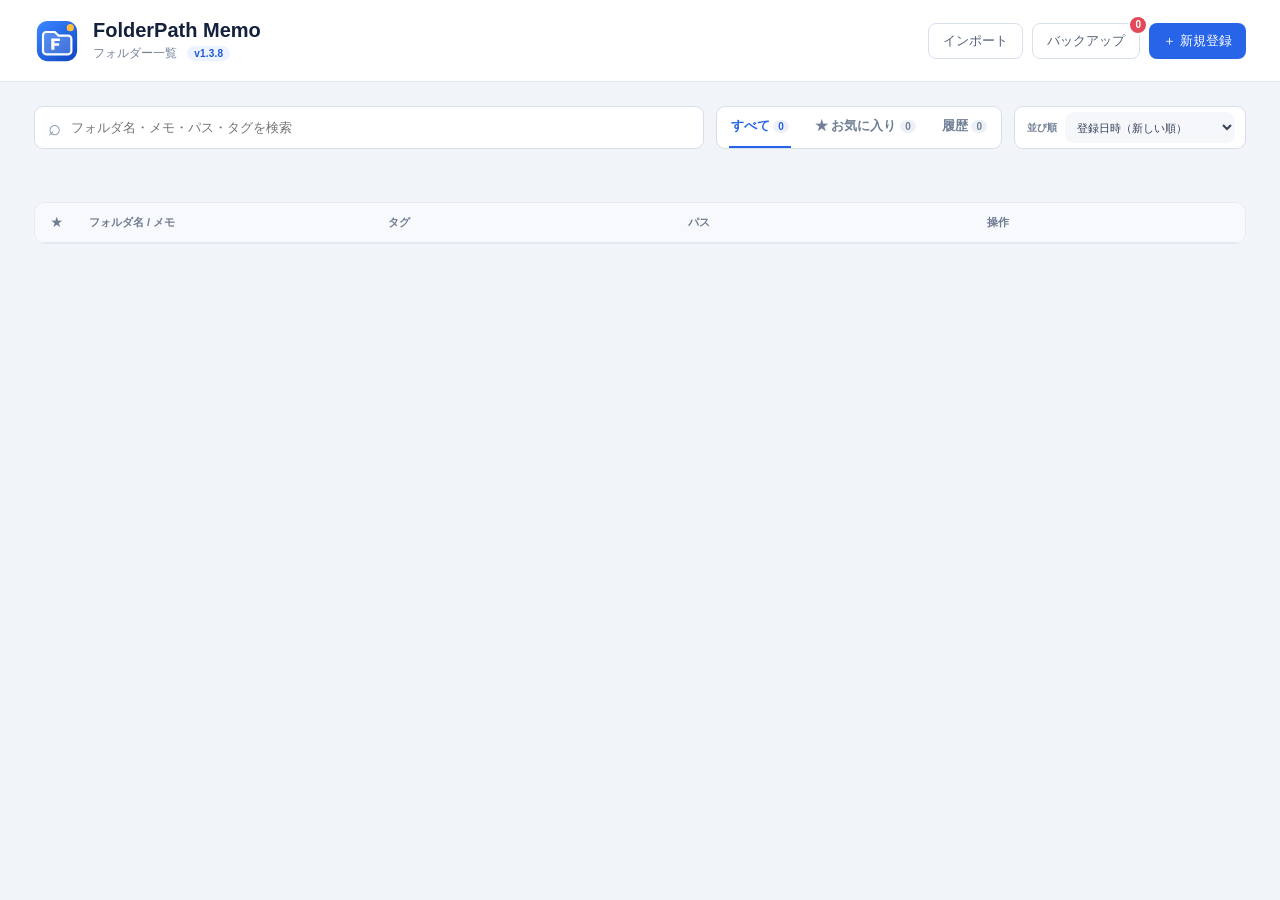
==== library.html @ d76d43e1 "Add tag reading editor for kana sorting" ====
<!doctype html>
<html lang="ja">
  <head>
    <meta charset="UTF-8" />
    <meta name="viewport" content="width=device-width, initial-scale=1.0" />
    <title>FolderPath Memo — 一覧</title>
    <link rel="stylesheet" href="library.css" />
  </head>
  <body>
    <header>
      <div class="brand"><img src="icons/icon.svg" alt="" /><div><h1>FolderPath Memo</h1><p>フォルダー一覧 <span id="appVersion" class="version-badge">v1.3.8</span></p></div></div>
      <div class="header-actions"><button id="importButton" class="ghost-button" type="button">インポート</button><div class="backup-control"><button id="exportButton" class="ghost-button" type="button">バックアップ</button><span id="backupChangeCount" class="change-badge" title="前回バックアップからの変更件数">0</span></div><button id="addButton" class="primary-button" type="button">＋ 新規登録</button><input id="importInput" type="file" accept="application/json,.json" hidden /></div>
    </header>
    <main>
      <section class="controls">
        <label class="search"><span>⌕</span><input id="searchInput" type="search" placeholder="フォルダ名・メモ・パス・タグを検索" autofocus /></label>
        <div class="view-tabs" role="tablist"><button class="view-tab active" data-view="all" type="button">すべて <span id="allCount">0</span></button><button class="view-tab" data-view="favorite" type="button">★ お気に入り <span id="favoriteCount">0</span></button><button class="view-tab" data-view="history" type="button">履歴 <span id="historyCount">0</span></button></div>
        <label class="sort-control"><span>並び順</span><select id="sortSelect"><option value="registered-desc">登録日時（新しい順）</option><option value="path-asc">パス順</option><option value="name-asc">フォルダ名順</option></select></label>
      </section>
      <div id="tagFilters" class="tag-filters" aria-label="タグフィルター"></div>
      <div class="table-wrap">
        <table>
          <thead><tr><th class="star-col">★</th><th>フォルダ名 / メモ</th><th>タグ</th><th>パス</th><th class="action-col">操作</th></tr></thead>
          <tbody id="tableBody"></tbody>
        </table>
        <div id="emptyState" class="empty" hidden>条件に合うフォルダーがありません。</div>
      </div>
    </main>
    <dialog id="pathDialog">
      <form id="pathForm" method="dialog">
        <div class="dialog-header"><div><p>FOLDER DETAILS</p><h2 id="dialogTitle">フォルダーを登録</h2></div><button id="closeDialog" class="close-button" type="button">×</button></div>
        <input id="itemId" type="hidden" />
        <label>フォルダーパス <em>必須</em><input id="pathInput" required maxlength="500" /></label>
        <label>フォルダ名 <small class="auto-label">自動入力</small><input id="nameInput" maxlength="80" placeholder="パスから自動入力されます" /></label>
        <p class="auto-name-hint">フォルダーパスを入力すると、最後のフォルダ名を自動で入れます。必要な場合だけ手入力で変更できます。</p>
        <label>メモ <small>用途などを自由に記入</small><textarea id="memoInput" maxlength="300" rows="3"></textarea></label>
        <label>タグ <small>カンマ区切り</small><input id="tagsInput" maxlength="200" /></label>
        <section class="file-list-editor" aria-label="ファイルリスト">
          <div class="file-list-editor-header"><span>ファイルリスト</span><small>ファイル名とメモを登録</small></div>
          <div class="file-row-header"><span>No</span><span>ファイル名</span><span>ファイルメモ</span><span></span></div>
          <div id="fileRows" class="file-rows"></div>
          <button id="addFileButton" class="add-file-button" type="button">＋ ファイルを追加</button>
        </section>
        <label class="favorite-check"><input id="favoriteInput" type="checkbox" /> ★ お気に入りに追加</label>
        <div class="dialog-actions"><button id="cancelButton" class="ghost-button" type="button">キャンセル</button><button class="primary-button" type="submit">保存する</button></div>
      </form>
    </dialog>
    <dialog id="tagDialog" class="tag-dialog">
      <form id="tagForm" method="dialog">
        <div class="dialog-header"><div><p>TAG SETTINGS</p><h2>タグを編集</h2></div><button id="closeTagDialog" class="close-button" type="button">×</button></div>
        <p class="tag-dialog-hint">漢字のタグには、並び替えに使うよみがなや頭文字を登録できます。タグ名を変更すると、登録済みフォルダーにも反映されます。</p>
        <div class="tag-row-header"><span>タグ名</span><span>よみがな・頭文字</span></div>
        <div id="tagRows" class="tag-rows"></div>
        <div class="dialog-actions"><button id="cancelTagButton" class="ghost-button" type="button">キャンセル</button><button class="primary-button" type="submit">保存する</button></div>
      </form>
    </dialog>
    <div id="toast" class="toast" role="status"></div>
    <script src="library.js"></script>
  </body>
</html>
---- library.css ----
:root{--ink:#14213d;--muted:#718096;--line:#e5eaf2;--blue:#2764e7;--soft:#f6f8fc;font-family:Inter,"Segoe UI","Yu Gothic UI",sans-serif;color:#14213d}*{box-sizing:border-box}body{margin:0;background:#f1f4f9}header{height:82px;padding:0 34px;display:flex;align-items:center;justify-content:space-between;background:#fff;border-bottom:1px solid var(--line)}.brand{display:flex;align-items:center;gap:13px}.brand img{width:46px;height:46px}.brand h1{margin:0;font-size:20px}.brand p{margin:3px 0 0;color:var(--muted);font-size:12px}.summary{display:flex;align-items:baseline;gap:6px;color:var(--muted);font-size:12px}.summary strong{color:var(--blue);font-size:22px}main{padding:24px 34px}.controls{display:flex;gap:12px;margin-bottom:16px}.search{height:43px;max-width:720px;flex:1;display:flex;align-items:center;padding:0 13px;background:#fff;border:1px solid #d8deea;border-radius:9px}.search span{font-size:22px;color:#8090a8}.search input{width:100%;border:0;outline:0;padding:0 10px;font:inherit;font-size:13px}select{min-width:150px;padding:0 12px;border:1px solid #d8deea;border-radius:9px;background:#fff;color:var(--ink)}.table-wrap{background:#fff;border:1px solid var(--line);border-radius:11px;overflow:hidden}table{width:100%;border-collapse:collapse;table-layout:fixed}th{height:39px;padding:0 12px;background:#f7f9fc;color:#6e7b90;font-size:11px;text-align:left;border-bottom:1px solid var(--line)}td{height:53px;padding:7px 12px;border-bottom:1px solid #edf0f5;font-size:12px;vertical-align:middle}tbody tr{cursor:pointer}tbody tr:hover{background:#f6f9ff}.star-col{width:42px;text-align:center}.action-col{width:150px}.star{color:#f6b73c;font-size:17px;text-align:center}.folder-name{font-weight:700;overflow:hidden;text-overflow:ellipsis;white-space:nowrap}.memo{margin-top:3px;color:#2764e7;font-weight:600;overflow:hidden;text-overflow:ellipsis;white-space:nowrap}.tags{width:16%}.tag{display:inline-block;margin:2px 3px 2px 0;padding:3px 6px;border-radius:5px;background:#eef3fc;color:#54709e;font-size:9px}.path{width:36%;color:#6f7d91;font:11px Consolas,monospace;overflow:hidden;text-overflow:ellipsis;white-space:nowrap}.actions{white-space:nowrap}.actions button{height:29px;margin-right:5px;padding:0 10px;border:1px solid #d8e0ed;border-radius:7px;background:#fff;color:#526178;cursor:pointer}.actions button.open{background:#edf4ff;color:#1756cb}.empty{padding:70px;text-align:center;color:var(--muted)}.toast{position:fixed;left:50%;bottom:24px;transform:translateX(-50%);padding:10px 16px;border-radius:8px;background:#17233a;color:#fff;font-size:12px;opacity:0;transition:.2s}.toast.show{opacity:1}@media(max-width:850px){.tags{display:none}th.tags{display:none}.path{width:43%}}
.header-actions{display:flex;align-items:center;gap:9px}.primary-button,.ghost-button{height:36px;padding:0 14px;border-radius:8px;font:700 12px inherit;cursor:pointer}.primary-button{border:0;background:var(--blue);color:#fff}.ghost-button{border:1px solid #d8e0ed;background:#fff;color:#526178}.view-tabs{height:43px;display:flex;align-items:end;gap:22px;padding:0 12px;background:#fff;border:1px solid #d8deea;border-radius:9px}.view-tab{height:42px;padding:0 2px;border:0;border-bottom:2px solid transparent;background:none;color:#718096;font-weight:700;cursor:pointer}.view-tab.active{color:var(--blue);border-color:var(--blue)}.view-tab span{padding:1px 5px;border-radius:9px;background:#edf1f7;font-size:10px}.tag-filters{display:flex;gap:7px;min-height:31px;margin:-6px 0 12px;overflow:auto}.tag-chip{padding:5px 10px;border:1px solid #dce3ed;border-radius:99px;background:#fff;color:#617087;font-size:10px;cursor:pointer}.tag-chip.active{border-color:#8cacf2;background:#eef4ff;color:#1f58ce}.action-col{width:270px}.star{cursor:pointer}.actions button.delete{color:#d8394c}.table-wrap tr:focus-visible{outline:2px solid var(--blue);outline-offset:-2px}dialog{width:520px;border:0;border-radius:14px;padding:0;box-shadow:0 24px 65px #10182845}dialog::backdrop{background:#10182880}dialog form{padding:25px}.dialog-header{display:flex;justify-content:space-between;margin-bottom:18px}.dialog-header p{margin:0;color:var(--blue);font-size:9px;font-weight:800;letter-spacing:1.2px}.dialog-header h2{margin:3px 0;font-size:20px}.close-button{border:0;background:none;color:#7e899a;font-size:22px;cursor:pointer}form>label{display:block;margin-top:14px;color:#354158;font-size:12px;font-weight:700}form label small{float:right;color:#8994a5;font-weight:400}form label em{color:#d8394c;font-size:9px;font-style:normal}form label input:not([type=checkbox]),form textarea{display:block;width:100%;margin-top:7px;padding:10px 12px;border:1px solid #dce1e9;border-radius:8px;font:inherit;outline:none}form textarea{resize:vertical}.favorite-check{padding:10px;background:#faf6e8;border-radius:8px}.dialog-actions{display:flex;justify-content:flex-end;gap:9px;margin-top:22px}@media(max-width:1050px){.action-col{width:205px}.actions button{padding:0 7px}.actions button.edit{display:none}}
.backup-control{position:relative;display:inline-flex}.change-badge{position:absolute;top:-8px;right:-8px;min-width:20px;height:20px;padding:0 5px;display:grid;place-items:center;border:2px solid #fff;border-radius:11px;background:#e3485b;color:#fff;font-size:10px;font-weight:800}.change-badge.clean{background:#7f8b9e}

.auto-label{float:none;display:inline-block;margin-left:7px;padding:2px 7px;border-radius:999px;background:#eaf2ff!important;color:#1f58ce!important;font-weight:800!important}.auto-name-hint{margin:7px 0 0;padding:8px 10px;border:1px solid #cfe0ff;border-radius:8px;background:#f5f8ff;color:#2359c8;font-size:11px;font-weight:700;line-height:1.45}

.version-badge{display:inline-flex;align-items:center;margin-left:7px;padding:2px 7px;border-radius:999px;background:#eef4ff;color:#1f58ce;font-size:10px;font-weight:800;letter-spacing:.2px}
.sort-control{height:43px;display:flex;align-items:center;gap:8px;padding:0 10px 0 12px;border:1px solid #d8deea;border-radius:9px;background:#fff;color:#718096;font-size:10px;font-weight:700;white-space:nowrap}.sort-control select{height:31px;min-width:170px;padding:0 8px;border:0;background:#f5f7fb;color:#354158;font-size:11px;cursor:pointer}.tag{border:0;font-family:inherit;cursor:pointer}.tag:hover,.tag.active{background:#dce9ff;color:#1f58ce}
.file-list-editor{margin-top:14px;padding:12px;border:1px solid #dce6f5;border-radius:10px;background:#f8fbff}.file-list-editor-header{display:flex;justify-content:space-between;align-items:center;margin-bottom:8px;color:#354158;font-size:12px;font-weight:800}.file-list-editor-header small{color:#8994a5;font-weight:400}.file-row-header{display:grid;grid-template-columns:64px 1fr 1.25fr auto;gap:7px;margin-bottom:5px;color:#718096;font-size:10px;font-weight:800}.file-rows{display:grid;gap:8px}.file-row{display:grid;grid-template-columns:64px 1fr 1.25fr auto;gap:7px}.file-row input,.file-row select{height:36px;padding:0 10px;border:1px solid #dce1e9;border-radius:8px;outline:none}.file-row input:focus,.file-row select:focus{border-color:#6e98ef;box-shadow:0 0 0 3px #2764e712}.remove-file-button,.add-file-button{border:1px solid #d8e0ed;border-radius:8px;background:#fff;color:#526178;font-weight:700;cursor:pointer}.file-row.dragging{opacity:.55}.file-order-select{height:36px;padding:0 8px;border:1px solid #dce1e9;border-radius:8px;background:#fff;outline:none}.remove-file-button{width:36px}.add-file-button{height:34px;margin-top:9px;padding:0 12px}.file-list-row{display:none}.show-files + .file-list-row{display:table-row}.file-list-row td{height:auto;padding:10px 54px 12px;background:#f8fbff}.folder-file-list{display:grid;gap:7px}.file-list-item{display:grid;grid-template-columns:38px minmax(180px,1fr) 1.5fr;gap:12px;width:100%;border:1px solid #e1e7f0;border-radius:8px;background:#fff;padding:9px 11px;text-align:left;cursor:pointer}.file-list-item:hover{border-color:#9db8f1;background:#f4f8ff}.file-list-no{display:grid;place-items:center;border-radius:999px;background:#eef4ff;color:#1f58ce;font-size:11px;font-weight:800}.file-list-name{color:#14213d;font-size:12px;font-weight:800;overflow:hidden;text-overflow:ellipsis;white-space:nowrap}.file-list-memo{color:#65758d;font-size:11px;overflow:hidden;text-overflow:ellipsis;white-space:nowrap}.file-list-empty{margin:0;color:#718096;font-size:11px}
.tag-edit-button{padding:5px 10px;border:1px solid #b9cae8;border-radius:99px;background:#f4f8ff;color:#275ab8;font-size:10px;font-weight:700;white-space:nowrap;cursor:pointer}.tag-dialog{width:560px}.tag-dialog-hint{margin:-7px 0 16px;padding:10px 12px;border-radius:8px;background:#f4f7fc;color:#607089;font-size:11px;line-height:1.6}.tag-row-header,.tag-edit-row{display:grid;grid-template-columns:1fr 1.2fr;gap:10px}.tag-row-header{padding:0 3px 6px;color:#718096;font-size:10px;font-weight:800}.tag-rows{display:grid;gap:8px;max-height:360px;overflow:auto}.tag-edit-row input{height:38px;padding:0 10px;border:1px solid #dce1e9;border-radius:8px;outline:none}.tag-edit-row input:focus{border-color:#6e98ef;box-shadow:0 0 0 3px #2764e712}
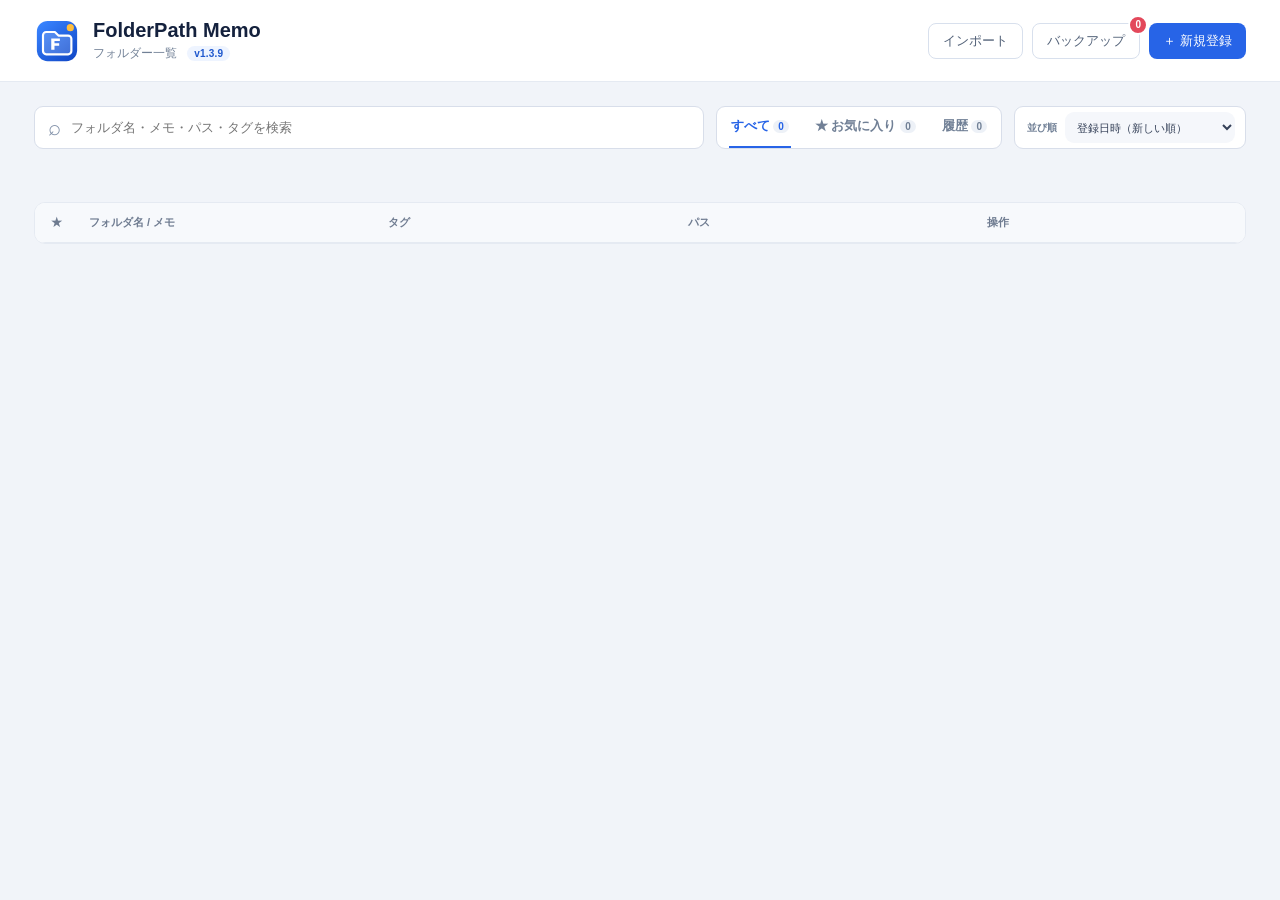
==== commit efadf2a5: "Show tag readings and usage counts" ====
--- a/library.html
+++ b/library.html
@@ -8,7 +8,7 @@
   </head>
   <body>
     <header>
-      <div class="brand"><img src="icons/icon.svg" alt="" /><div><h1>FolderPath Memo</h1><p>フォルダー一覧 <span id="appVersion" class="version-badge">v1.3.8</span></p></div></div>
+      <div class="brand"><img src="icons/icon.svg" alt="" /><div><h1>FolderPath Memo</h1><p>フォルダー一覧 <span id="appVersion" class="version-badge">v1.3.9</span></p></div></div>
       <div class="header-actions"><button id="importButton" class="ghost-button" type="button">インポート</button><div class="backup-control"><button id="exportButton" class="ghost-button" type="button">バックアップ</button><span id="backupChangeCount" class="change-badge" title="前回バックアップからの変更件数">0</span></div><button id="addButton" class="primary-button" type="button">＋ 新規登録</button><input id="importInput" type="file" accept="application/json,.json" hidden /></div>
     </header>
     <main>
@@ -49,7 +49,7 @@
       <form id="tagForm" method="dialog">
         <div class="dialog-header"><div><p>TAG SETTINGS</p><h2>タグを編集</h2></div><button id="closeTagDialog" class="close-button" type="button">×</button></div>
         <p class="tag-dialog-hint">漢字のタグには、並び替えに使うよみがなや頭文字を登録できます。タグ名を変更すると、登録済みフォルダーにも反映されます。</p>
-        <div class="tag-row-header"><span>タグ名</span><span>よみがな・頭文字</span></div>
+        <div class="tag-row-header"><span>タグ名</span><span>よみがな・頭文字</span><span>登録件数</span></div>
         <div id="tagRows" class="tag-rows"></div>
         <div class="dialog-actions"><button id="cancelTagButton" class="ghost-button" type="button">キャンセル</button><button class="primary-button" type="submit">保存する</button></div>
       </form>
--- a/library.css
+++ b/library.css
@@ -8,3 +8,4 @@
 .sort-control{height:43px;display:flex;align-items:center;gap:8px;padding:0 10px 0 12px;border:1px solid #d8deea;border-radius:9px;background:#fff;color:#718096;font-size:10px;font-weight:700;white-space:nowrap}.sort-control select{height:31px;min-width:170px;padding:0 8px;border:0;background:#f5f7fb;color:#354158;font-size:11px;cursor:pointer}.tag{border:0;font-family:inherit;cursor:pointer}.tag:hover,.tag.active{background:#dce9ff;color:#1f58ce}
 .file-list-editor{margin-top:14px;padding:12px;border:1px solid #dce6f5;border-radius:10px;background:#f8fbff}.file-list-editor-header{display:flex;justify-content:space-between;align-items:center;margin-bottom:8px;color:#354158;font-size:12px;font-weight:800}.file-list-editor-header small{color:#8994a5;font-weight:400}.file-row-header{display:grid;grid-template-columns:64px 1fr 1.25fr auto;gap:7px;margin-bottom:5px;color:#718096;font-size:10px;font-weight:800}.file-rows{display:grid;gap:8px}.file-row{display:grid;grid-template-columns:64px 1fr 1.25fr auto;gap:7px}.file-row input,.file-row select{height:36px;padding:0 10px;border:1px solid #dce1e9;border-radius:8px;outline:none}.file-row input:focus,.file-row select:focus{border-color:#6e98ef;box-shadow:0 0 0 3px #2764e712}.remove-file-button,.add-file-button{border:1px solid #d8e0ed;border-radius:8px;background:#fff;color:#526178;font-weight:700;cursor:pointer}.file-row.dragging{opacity:.55}.file-order-select{height:36px;padding:0 8px;border:1px solid #dce1e9;border-radius:8px;background:#fff;outline:none}.remove-file-button{width:36px}.add-file-button{height:34px;margin-top:9px;padding:0 12px}.file-list-row{display:none}.show-files + .file-list-row{display:table-row}.file-list-row td{height:auto;padding:10px 54px 12px;background:#f8fbff}.folder-file-list{display:grid;gap:7px}.file-list-item{display:grid;grid-template-columns:38px minmax(180px,1fr) 1.5fr;gap:12px;width:100%;border:1px solid #e1e7f0;border-radius:8px;background:#fff;padding:9px 11px;text-align:left;cursor:pointer}.file-list-item:hover{border-color:#9db8f1;background:#f4f8ff}.file-list-no{display:grid;place-items:center;border-radius:999px;background:#eef4ff;color:#1f58ce;font-size:11px;font-weight:800}.file-list-name{color:#14213d;font-size:12px;font-weight:800;overflow:hidden;text-overflow:ellipsis;white-space:nowrap}.file-list-memo{color:#65758d;font-size:11px;overflow:hidden;text-overflow:ellipsis;white-space:nowrap}.file-list-empty{margin:0;color:#718096;font-size:11px}
 .tag-edit-button{padding:5px 10px;border:1px solid #b9cae8;border-radius:99px;background:#f4f8ff;color:#275ab8;font-size:10px;font-weight:700;white-space:nowrap;cursor:pointer}.tag-dialog{width:560px}.tag-dialog-hint{margin:-7px 0 16px;padding:10px 12px;border-radius:8px;background:#f4f7fc;color:#607089;font-size:11px;line-height:1.6}.tag-row-header,.tag-edit-row{display:grid;grid-template-columns:1fr 1.2fr;gap:10px}.tag-row-header{padding:0 3px 6px;color:#718096;font-size:10px;font-weight:800}.tag-rows{display:grid;gap:8px;max-height:360px;overflow:auto}.tag-edit-row input{height:38px;padding:0 10px;border:1px solid #dce1e9;border-radius:8px;outline:none}.tag-edit-row input:focus{border-color:#6e98ef;box-shadow:0 0 0 3px #2764e712}
+.tag-chip.has-reading,.tag.has-reading{border-color:#8fcdb8;background:#eaf8f3;color:#176b55}.tag-chip.has-reading::after,.tag.has-reading::after{content:"あ";display:inline-grid;place-items:center;min-width:14px;height:14px;margin-left:4px;border-radius:7px;background:#cceee2;color:#176b55;font-size:8px;font-weight:800}.tag-chip.has-reading:hover,.tag-chip.has-reading.active,.tag.has-reading:hover,.tag.has-reading.active{border-color:#55a98e;background:#d9f2e9;color:#0d5d48}.tag-row-header,.tag-edit-row{grid-template-columns:minmax(150px,1fr) minmax(190px,1.2fr) 64px}.tag-use-count{display:flex;align-items:center;justify-content:center;border-radius:8px;background:#f1f4f8;color:#526178;font-size:11px;font-weight:800}
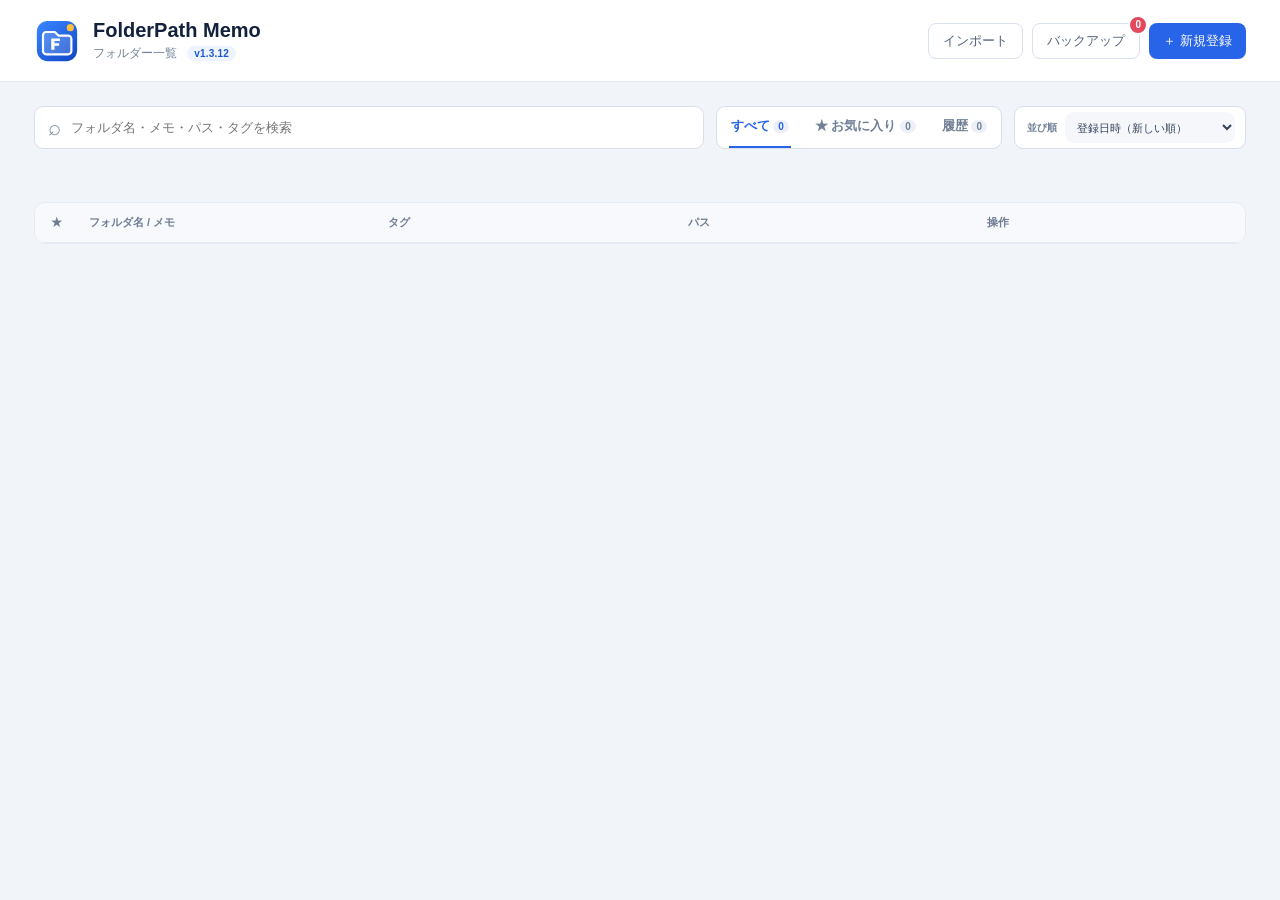
==== commit 0446f447: "Add selectable existing tags to folder editor" ====
--- a/library.html
+++ b/library.html
@@ -8,7 +8,7 @@
   </head>
   <body>
     <header>
-      <div class="brand"><img src="icons/icon.svg" alt="" /><div><h1>FolderPath Memo</h1><p>フォルダー一覧 <span id="appVersion" class="version-badge">v1.3.9</span></p></div></div>
+      <div class="brand"><img src="icons/icon.svg" alt="" /><div><h1>FolderPath Memo</h1><p>フォルダー一覧 <span id="appVersion" class="version-badge">v1.3.12</span></p></div></div>
       <div class="header-actions"><button id="importButton" class="ghost-button" type="button">インポート</button><div class="backup-control"><button id="exportButton" class="ghost-button" type="button">バックアップ</button><span id="backupChangeCount" class="change-badge" title="前回バックアップからの変更件数">0</span></div><button id="addButton" class="primary-button" type="button">＋ 新規登録</button><input id="importInput" type="file" accept="application/json,.json" hidden /></div>
     </header>
     <main>
@@ -34,7 +34,7 @@
         <label>フォルダ名 <small class="auto-label">自動入力</small><input id="nameInput" maxlength="80" placeholder="パスから自動入力されます" /></label>
         <p class="auto-name-hint">フォルダーパスを入力すると、最後のフォルダ名を自動で入れます。必要な場合だけ手入力で変更できます。</p>
         <label>メモ <small>用途などを自由に記入</small><textarea id="memoInput" maxlength="300" rows="3"></textarea></label>
-        <label>タグ <small>カンマ区切り</small><input id="tagsInput" maxlength="200" /></label>
+        <label>タグ <small>登録済みタグから選択</small><div id="tagChoices" class="tag-choices" aria-label="登録済みタグ"></div><input id="tagsInput" maxlength="200" placeholder="新規タグを入力（カンマ区切り）" /></label>
         <section class="file-list-editor" aria-label="ファイルリスト">
           <div class="file-list-editor-header"><span>ファイルリスト</span><small>ファイル名とメモを登録</small></div>
           <div class="file-row-header"><span>No</span><span>ファイル名</span><span>ファイルメモ</span><span></span></div>
--- a/library.css
+++ b/library.css
@@ -7,5 +7,6 @@
 .version-badge{display:inline-flex;align-items:center;margin-left:7px;padding:2px 7px;border-radius:999px;background:#eef4ff;color:#1f58ce;font-size:10px;font-weight:800;letter-spacing:.2px}
 .sort-control{height:43px;display:flex;align-items:center;gap:8px;padding:0 10px 0 12px;border:1px solid #d8deea;border-radius:9px;background:#fff;color:#718096;font-size:10px;font-weight:700;white-space:nowrap}.sort-control select{height:31px;min-width:170px;padding:0 8px;border:0;background:#f5f7fb;color:#354158;font-size:11px;cursor:pointer}.tag{border:0;font-family:inherit;cursor:pointer}.tag:hover,.tag.active{background:#dce9ff;color:#1f58ce}
 .file-list-editor{margin-top:14px;padding:12px;border:1px solid #dce6f5;border-radius:10px;background:#f8fbff}.file-list-editor-header{display:flex;justify-content:space-between;align-items:center;margin-bottom:8px;color:#354158;font-size:12px;font-weight:800}.file-list-editor-header small{color:#8994a5;font-weight:400}.file-row-header{display:grid;grid-template-columns:64px 1fr 1.25fr auto;gap:7px;margin-bottom:5px;color:#718096;font-size:10px;font-weight:800}.file-rows{display:grid;gap:8px}.file-row{display:grid;grid-template-columns:64px 1fr 1.25fr auto;gap:7px}.file-row input,.file-row select{height:36px;padding:0 10px;border:1px solid #dce1e9;border-radius:8px;outline:none}.file-row input:focus,.file-row select:focus{border-color:#6e98ef;box-shadow:0 0 0 3px #2764e712}.remove-file-button,.add-file-button{border:1px solid #d8e0ed;border-radius:8px;background:#fff;color:#526178;font-weight:700;cursor:pointer}.file-row.dragging{opacity:.55}.file-order-select{height:36px;padding:0 8px;border:1px solid #dce1e9;border-radius:8px;background:#fff;outline:none}.remove-file-button{width:36px}.add-file-button{height:34px;margin-top:9px;padding:0 12px}.file-list-row{display:none}.show-files + .file-list-row{display:table-row}.file-list-row td{height:auto;padding:10px 54px 12px;background:#f8fbff}.folder-file-list{display:grid;gap:7px}.file-list-item{display:grid;grid-template-columns:38px minmax(180px,1fr) 1.5fr;gap:12px;width:100%;border:1px solid #e1e7f0;border-radius:8px;background:#fff;padding:9px 11px;text-align:left;cursor:pointer}.file-list-item:hover{border-color:#9db8f1;background:#f4f8ff}.file-list-no{display:grid;place-items:center;border-radius:999px;background:#eef4ff;color:#1f58ce;font-size:11px;font-weight:800}.file-list-name{color:#14213d;font-size:12px;font-weight:800;overflow:hidden;text-overflow:ellipsis;white-space:nowrap}.file-list-memo{color:#65758d;font-size:11px;overflow:hidden;text-overflow:ellipsis;white-space:nowrap}.file-list-empty{margin:0;color:#718096;font-size:11px}
-.tag-edit-button{padding:5px 10px;border:1px solid #b9cae8;border-radius:99px;background:#f4f8ff;color:#275ab8;font-size:10px;font-weight:700;white-space:nowrap;cursor:pointer}.tag-dialog{width:560px}.tag-dialog-hint{margin:-7px 0 16px;padding:10px 12px;border-radius:8px;background:#f4f7fc;color:#607089;font-size:11px;line-height:1.6}.tag-row-header,.tag-edit-row{display:grid;grid-template-columns:1fr 1.2fr;gap:10px}.tag-row-header{padding:0 3px 6px;color:#718096;font-size:10px;font-weight:800}.tag-rows{display:grid;gap:8px;max-height:360px;overflow:auto}.tag-edit-row input{height:38px;padding:0 10px;border:1px solid #dce1e9;border-radius:8px;outline:none}.tag-edit-row input:focus{border-color:#6e98ef;box-shadow:0 0 0 3px #2764e712}
-.tag-chip.has-reading,.tag.has-reading{border-color:#8fcdb8;background:#eaf8f3;color:#176b55}.tag-chip.has-reading::after,.tag.has-reading::after{content:"あ";display:inline-grid;place-items:center;min-width:14px;height:14px;margin-left:4px;border-radius:7px;background:#cceee2;color:#176b55;font-size:8px;font-weight:800}.tag-chip.has-reading:hover,.tag-chip.has-reading.active,.tag.has-reading:hover,.tag.has-reading.active{border-color:#55a98e;background:#d9f2e9;color:#0d5d48}.tag-row-header,.tag-edit-row{grid-template-columns:minmax(150px,1fr) minmax(190px,1.2fr) 64px}.tag-use-count{display:flex;align-items:center;justify-content:center;border-radius:8px;background:#f1f4f8;color:#526178;font-size:11px;font-weight:800}
+.tag-edit-button{height:29px;padding:0 11px;border:1px solid #8795aa;border-radius:7px;background:#f7f9fc;color:#354158;font-size:10px;font-weight:800;white-space:nowrap;cursor:pointer;box-shadow:0 1px 2px #14213d12}.tag-edit-button:hover{border-color:#526178;background:#eef2f7;color:#14213d}.tag-dialog{width:560px}.tag-dialog-hint{margin:-7px 0 16px;padding:10px 12px;border-radius:8px;background:#f4f7fc;color:#607089;font-size:11px;line-height:1.6}.tag-row-header,.tag-edit-row{display:grid;grid-template-columns:1fr 1.2fr;gap:10px}.tag-row-header{padding:0 3px 6px;color:#718096;font-size:10px;font-weight:800}.tag-rows{display:grid;gap:8px;max-height:360px;overflow:auto}.tag-edit-row input{height:38px;padding:0 10px;border:1px solid #dce1e9;border-radius:8px;outline:none}.tag-edit-row input:focus{border-color:#6e98ef;box-shadow:0 0 0 3px #2764e712}
+.tag-chip.has-reading,.tag.has-reading{border:1px solid #55a98e;background:#fff;color:#176b55}.tag-chip.has-reading:hover,.tag-chip.has-reading.active,.tag.has-reading:hover,.tag.has-reading.active{border-color:#318970;background:#fff;color:#0d5d48}.tag-row-header,.tag-edit-row{grid-template-columns:minmax(150px,1fr) minmax(190px,1.2fr) 64px}.tag-use-count{display:flex;align-items:center;justify-content:center;border-radius:8px;background:#f1f4f8;color:#526178;font-size:11px;font-weight:800}
+.tag-choices{display:flex;flex-wrap:wrap;gap:6px;margin-top:7px;padding:9px;border:1px solid #dce1e9;border-radius:8px;background:#f8fafc}.tag-choices:empty{display:none}.tag-choice{padding:5px 9px;border:1px solid #d8e0ed;border-radius:7px;background:#fff;color:#526178;font-size:10px;cursor:pointer}.tag-choice.has-reading{border-color:#55a98e;color:#176b55}.tag-choice.selected{border-color:#2764e7;background:#eaf1ff;color:#1f58ce;font-weight:800}.tag-choice.selected::before{content:"✓ ";}.tag-choices+input{margin-top:7px!important}
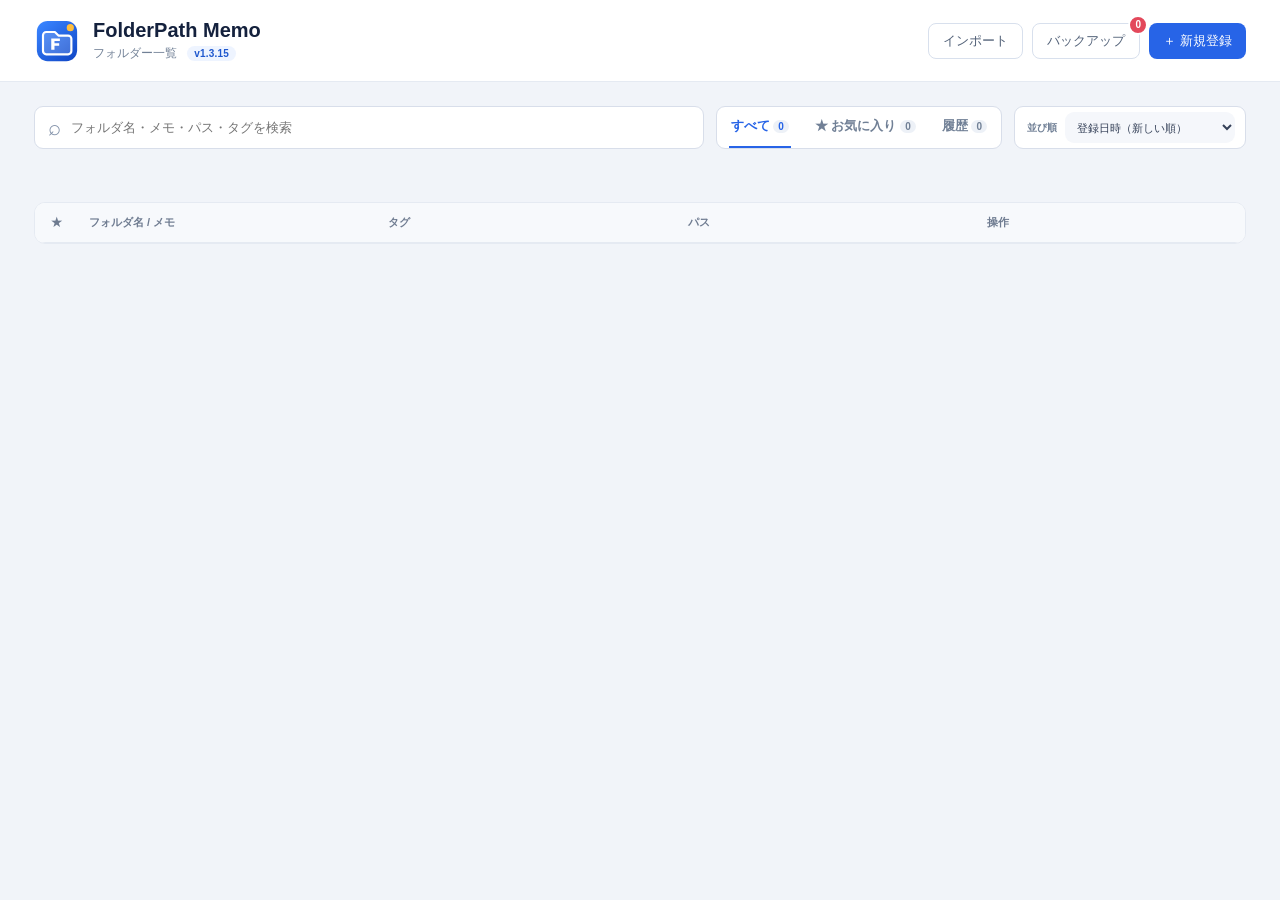
==== commit c82b50c3: "Improve tag selection contrast" ====
--- a/library.html
+++ b/library.html
@@ -8,7 +8,7 @@
   </head>
   <body>
     <header>
-      <div class="brand"><img src="icons/icon.svg" alt="" /><div><h1>FolderPath Memo</h1><p>フォルダー一覧 <span id="appVersion" class="version-badge">v1.3.12</span></p></div></div>
+      <div class="brand"><img src="icons/icon.svg" alt="" /><div><h1>FolderPath Memo</h1><p>フォルダー一覧 <span id="appVersion" class="version-badge">v1.3.15</span></p></div></div>
       <div class="header-actions"><button id="importButton" class="ghost-button" type="button">インポート</button><div class="backup-control"><button id="exportButton" class="ghost-button" type="button">バックアップ</button><span id="backupChangeCount" class="change-badge" title="前回バックアップからの変更件数">0</span></div><button id="addButton" class="primary-button" type="button">＋ 新規登録</button><input id="importInput" type="file" accept="application/json,.json" hidden /></div>
     </header>
     <main>
--- a/library.css
+++ b/library.css
@@ -10,3 +10,6 @@
 .tag-edit-button{height:29px;padding:0 11px;border:1px solid #8795aa;border-radius:7px;background:#f7f9fc;color:#354158;font-size:10px;font-weight:800;white-space:nowrap;cursor:pointer;box-shadow:0 1px 2px #14213d12}.tag-edit-button:hover{border-color:#526178;background:#eef2f7;color:#14213d}.tag-dialog{width:560px}.tag-dialog-hint{margin:-7px 0 16px;padding:10px 12px;border-radius:8px;background:#f4f7fc;color:#607089;font-size:11px;line-height:1.6}.tag-row-header,.tag-edit-row{display:grid;grid-template-columns:1fr 1.2fr;gap:10px}.tag-row-header{padding:0 3px 6px;color:#718096;font-size:10px;font-weight:800}.tag-rows{display:grid;gap:8px;max-height:360px;overflow:auto}.tag-edit-row input{height:38px;padding:0 10px;border:1px solid #dce1e9;border-radius:8px;outline:none}.tag-edit-row input:focus{border-color:#6e98ef;box-shadow:0 0 0 3px #2764e712}
 .tag-chip.has-reading,.tag.has-reading{border:1px solid #55a98e;background:#fff;color:#176b55}.tag-chip.has-reading:hover,.tag-chip.has-reading.active,.tag.has-reading:hover,.tag.has-reading.active{border-color:#318970;background:#fff;color:#0d5d48}.tag-row-header,.tag-edit-row{grid-template-columns:minmax(150px,1fr) minmax(190px,1.2fr) 64px}.tag-use-count{display:flex;align-items:center;justify-content:center;border-radius:8px;background:#f1f4f8;color:#526178;font-size:11px;font-weight:800}
 .tag-choices{display:flex;flex-wrap:wrap;gap:6px;margin-top:7px;padding:9px;border:1px solid #dce1e9;border-radius:8px;background:#f8fafc}.tag-choices:empty{display:none}.tag-choice{padding:5px 9px;border:1px solid #d8e0ed;border-radius:7px;background:#fff;color:#526178;font-size:10px;cursor:pointer}.tag-choice.has-reading{border-color:#55a98e;color:#176b55}.tag-choice.selected{border-color:#2764e7;background:#eaf1ff;color:#1f58ce;font-weight:800}.tag-choice.selected::before{content:"✓ ";}.tag-choices+input{margin-top:7px!important}
+.folder-title-line{display:flex;align-items:center;gap:8px;min-width:0}.folder-title-line .folder-name{flex:1;min-width:0}.file-count-badge{flex:none;padding:2px 7px;border:1px solid #d7e3f8;border-radius:999px;background:#f3f7ff;color:#3567bf;font-size:9px;font-weight:800;white-space:nowrap}
+.file-list-name{display:flex;align-items:center;gap:7px}.file-type-icon{flex:none;min-width:20px;height:20px;padding:0 4px;display:inline-grid;place-items:center;border-radius:5px;background:#eef1f5;color:#59677d;font:800 8px/1 Arial,sans-serif}.file-type-icon.sheet{background:#e4f4eb;color:#197345}.file-type-icon.slides{background:#fff0e3;color:#b75118}.file-type-icon.pdf{background:#fee9eb;color:#c62838}.file-type-icon.document{background:#e7efff;color:#2462c7}.file-type-icon.image{background:#f1e9ff;color:#7445b8}.file-type-icon.archive{background:#f1ede5;color:#755d32}.file-type-icon.text{background:#edf0f4;color:#526178}
+.tag-chip:not(.has-reading),.tag:not(.has-reading){border:1px solid #8d99aa;color:#445166}.tag-chip.active,.tag.active,.tag-chip.has-reading.active,.tag.has-reading.active{border-color:#2764e7;background:#eaf1ff;color:#1f58ce;font-weight:800}
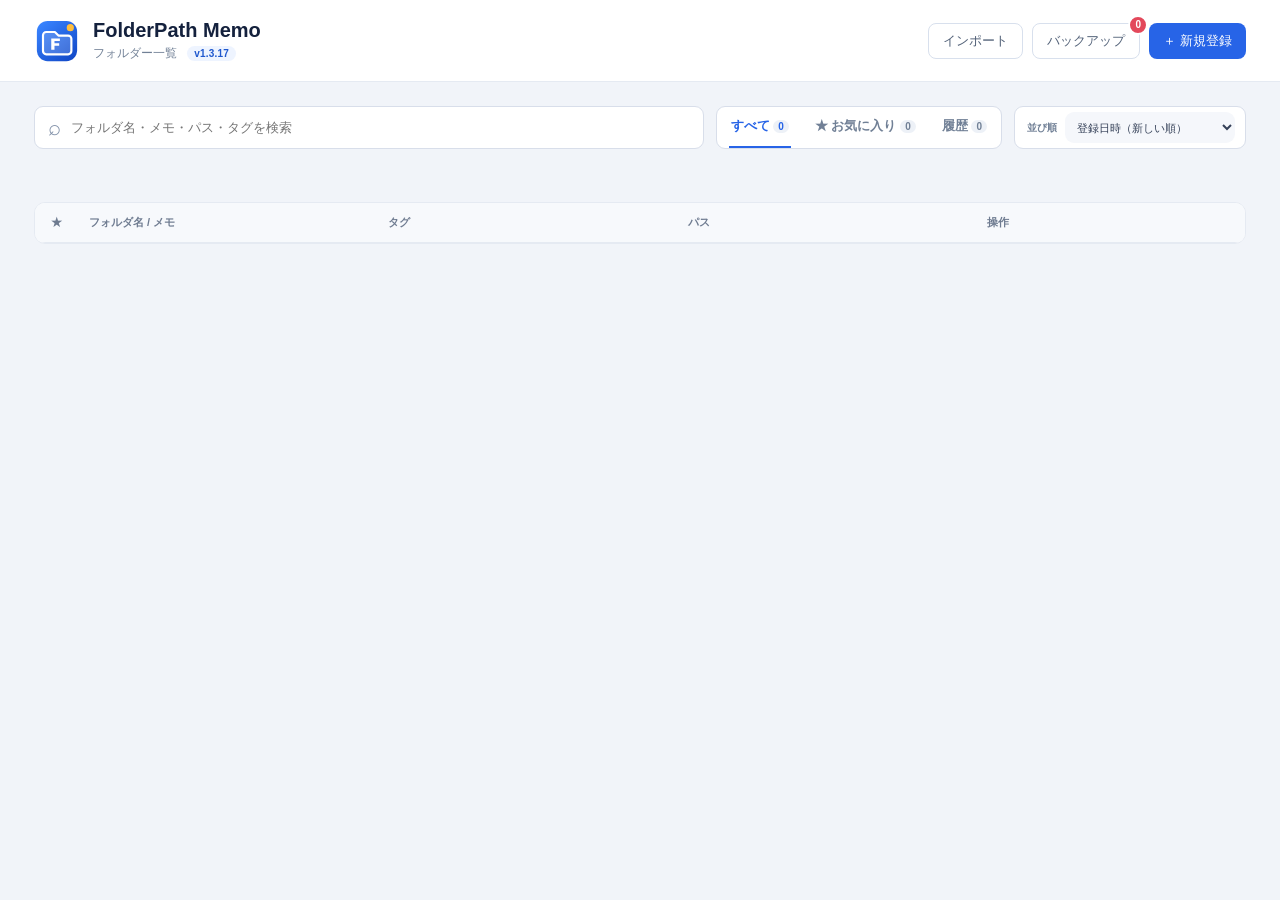
==== commit aeea89fa: "Compact popup file count badges" ====
--- a/library.html
+++ b/library.html
@@ -8,7 +8,7 @@
   </head>
   <body>
     <header>
-      <div class="brand"><img src="icons/icon.svg" alt="" /><div><h1>FolderPath Memo</h1><p>フォルダー一覧 <span id="appVersion" class="version-badge">v1.3.15</span></p></div></div>
+      <div class="brand"><img src="icons/icon.svg" alt="" /><div><h1>FolderPath Memo</h1><p>フォルダー一覧 <span id="appVersion" class="version-badge">v1.3.17</span></p></div></div>
       <div class="header-actions"><button id="importButton" class="ghost-button" type="button">インポート</button><div class="backup-control"><button id="exportButton" class="ghost-button" type="button">バックアップ</button><span id="backupChangeCount" class="change-badge" title="前回バックアップからの変更件数">0</span></div><button id="addButton" class="primary-button" type="button">＋ 新規登録</button><input id="importInput" type="file" accept="application/json,.json" hidden /></div>
     </header>
     <main>
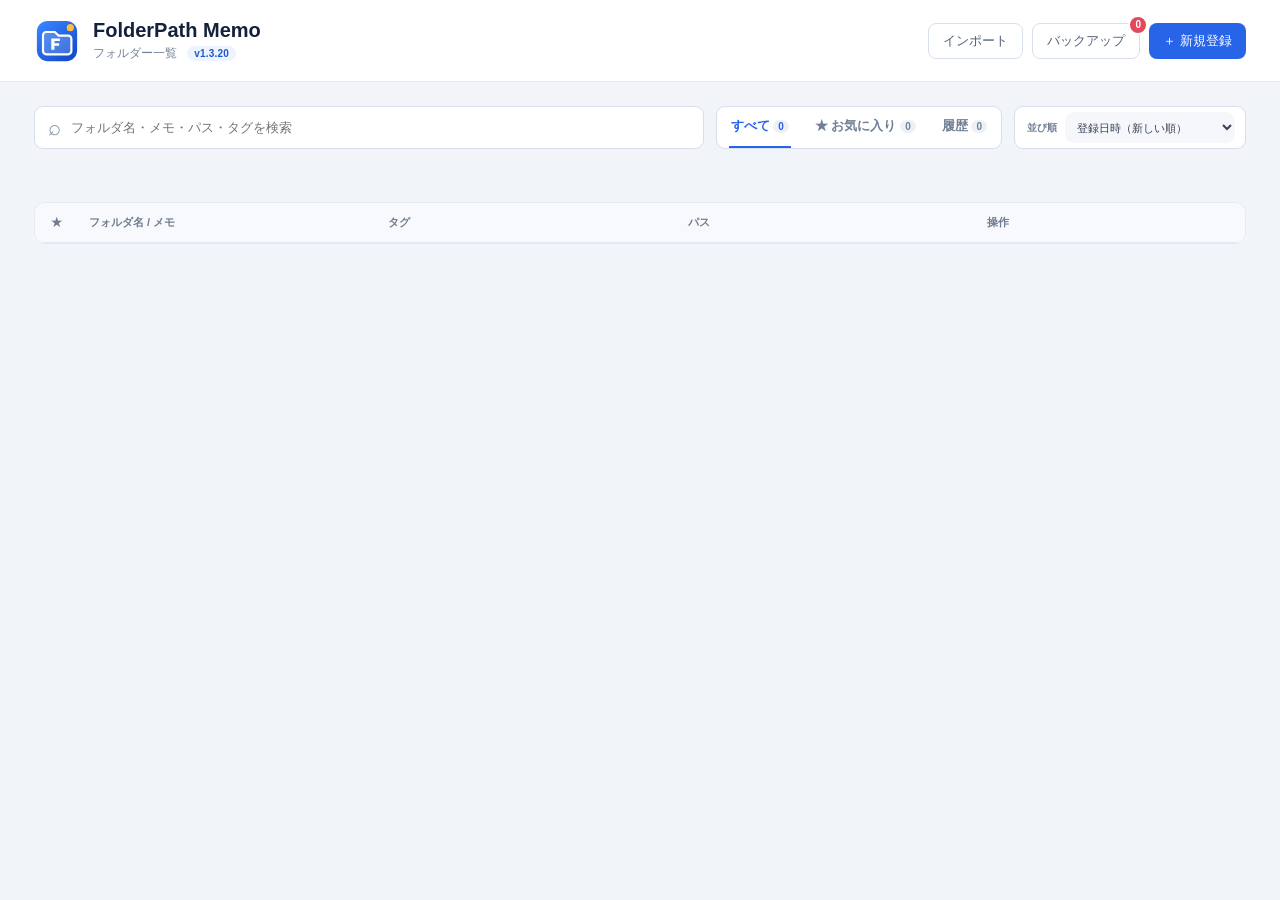
==== commit 8ae71f12: "Use warm colors for file information" ====
--- a/library.html
+++ b/library.html
@@ -8,7 +8,7 @@
   </head>
   <body>
     <header>
-      <div class="brand"><img src="icons/icon.svg" alt="" /><div><h1>FolderPath Memo</h1><p>フォルダー一覧 <span id="appVersion" class="version-badge">v1.3.17</span></p></div></div>
+      <div class="brand"><img src="icons/icon.svg" alt="" /><div><h1>FolderPath Memo</h1><p>フォルダー一覧 <span id="appVersion" class="version-badge">v1.3.20</span></p></div></div>
       <div class="header-actions"><button id="importButton" class="ghost-button" type="button">インポート</button><div class="backup-control"><button id="exportButton" class="ghost-button" type="button">バックアップ</button><span id="backupChangeCount" class="change-badge" title="前回バックアップからの変更件数">0</span></div><button id="addButton" class="primary-button" type="button">＋ 新規登録</button><input id="importInput" type="file" accept="application/json,.json" hidden /></div>
     </header>
     <main>
--- a/library.css
+++ b/library.css
@@ -13,3 +13,6 @@
 .folder-title-line{display:flex;align-items:center;gap:8px;min-width:0}.folder-title-line .folder-name{flex:1;min-width:0}.file-count-badge{flex:none;padding:2px 7px;border:1px solid #d7e3f8;border-radius:999px;background:#f3f7ff;color:#3567bf;font-size:9px;font-weight:800;white-space:nowrap}
 .file-list-name{display:flex;align-items:center;gap:7px}.file-type-icon{flex:none;min-width:20px;height:20px;padding:0 4px;display:inline-grid;place-items:center;border-radius:5px;background:#eef1f5;color:#59677d;font:800 8px/1 Arial,sans-serif}.file-type-icon.sheet{background:#e4f4eb;color:#197345}.file-type-icon.slides{background:#fff0e3;color:#b75118}.file-type-icon.pdf{background:#fee9eb;color:#c62838}.file-type-icon.document{background:#e7efff;color:#2462c7}.file-type-icon.image{background:#f1e9ff;color:#7445b8}.file-type-icon.archive{background:#f1ede5;color:#755d32}.file-type-icon.text{background:#edf0f4;color:#526178}
 .tag-chip:not(.has-reading),.tag:not(.has-reading){border:1px solid #8d99aa;color:#445166}.tag-chip.active,.tag.active,.tag-chip.has-reading.active,.tag.has-reading.active{border-color:#2764e7;background:#eaf1ff;color:#1f58ce;font-weight:800}
+#pathDialog{width:720px;max-width:calc(100vw - 32px)}#pathDialog form{overflow-x:hidden}.file-row-header,.file-row{grid-template-columns:52px minmax(0,1fr) minmax(0,1.15fr) 36px;align-items:center}.file-row input,.file-row select{width:100%;min-width:0}.file-order-select{width:100%;min-width:0}.remove-file-button{justify-self:end}
+.file-count-badge{border-color:#e5bd78;background:#fff7e6;color:#8a5700}.file-list-row td{background:#fffaf0}.file-list-item{border-color:#ead9b8}.file-list-item:hover{border-color:#d5aa62;background:#fff8e8}.file-list-no{background:#ffedc7;color:#8a5700}
+.file-list-editor{border-color:#ead9b8;background:#fffaf0}.add-file-button{border-color:#d9bc88;color:#79551c}
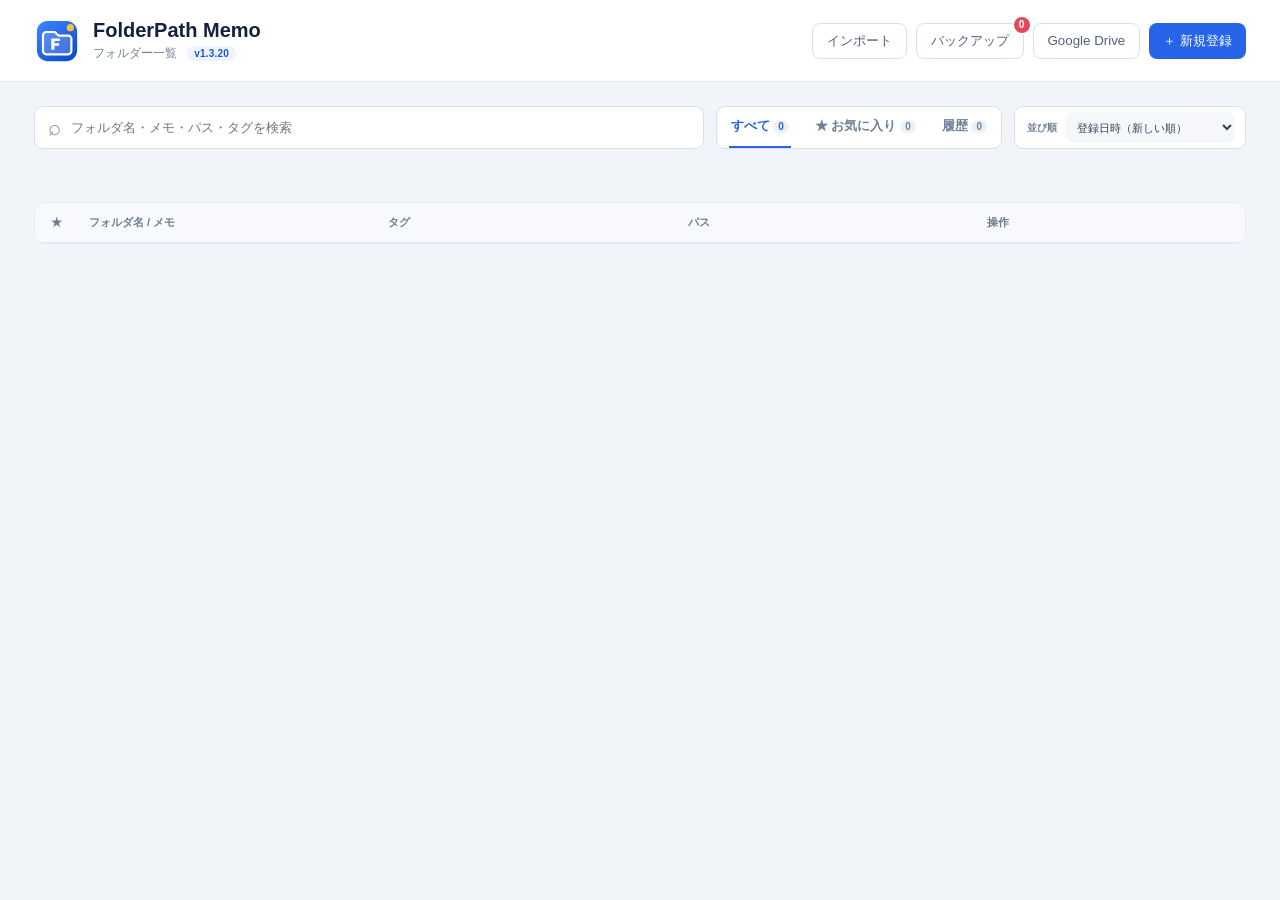
==== commit de57d34c: "バックアップをGoogle Driveへ保存・復元できるようにする - Driveダイアログ（ポップアップ・一覧画面）を追加し、指定フォルダー（既定: FolderPathMemo, IDで指定）へバ" ====
--- a/library.html
+++ b/library.html
@@ -9,7 +9,7 @@
   <body>
     <header>
       <div class="brand"><img src="icons/icon.svg" alt="" /><div><h1>FolderPath Memo</h1><p>フォルダー一覧 <span id="appVersion" class="version-badge">v1.3.20</span></p></div></div>
-      <div class="header-actions"><button id="importButton" class="ghost-button" type="button">インポート</button><div class="backup-control"><button id="exportButton" class="ghost-button" type="button">バックアップ</button><span id="backupChangeCount" class="change-badge" title="前回バックアップからの変更件数">0</span></div><button id="addButton" class="primary-button" type="button">＋ 新規登録</button><input id="importInput" type="file" accept="application/json,.json" hidden /></div>
+      <div class="header-actions"><button id="importButton" class="ghost-button" type="button">インポート</button><div class="backup-control"><button id="exportButton" class="ghost-button" type="button">バックアップ</button><span id="backupChangeCount" class="change-badge" title="前回バックアップからの変更件数">0</span></div><button id="driveButton" class="ghost-button" type="button" title="Google Driveに保存・復元">Google Drive</button><button id="addButton" class="primary-button" type="button">＋ 新規登録</button><input id="importInput" type="file" accept="application/json,.json" hidden /></div>
     </header>
     <main>
       <section class="controls">
@@ -54,7 +54,31 @@
         <div class="dialog-actions"><button id="cancelTagButton" class="ghost-button" type="button">キャンセル</button><button class="primary-button" type="submit">保存する</button></div>
       </form>
     </dialog>
+    <dialog id="driveDialog" class="drive-dialog">
+      <div class="drive-content">
+        <div class="dialog-header"><div><p class="eyebrow">GOOGLE DRIVE</p><h2>Google Driveに保存</h2></div><button id="closeDriveDialog" class="close-button" type="button" aria-label="閉じる">×</button></div>
+        <p class="drive-status-row">状態: <span id="driveStatus" class="drive-status"></span></p>
+        <section class="drive-section">
+          <h3>バックアップ・復元</h3>
+          <p class="drive-hint">指定したGoogle Driveフォルダーにバックアップを保存します。<a id="driveFolderLink" target="_blank" rel="noopener">保存先フォルダーを開く</a></p>
+          <div class="drive-actions"><button id="driveBackupButton" class="primary-button" type="button">Google Driveに保存</button></div>
+          <div class="drive-restore-row"><select id="driveBackupSelect" aria-label="復元するバックアップ"></select><button id="loadDriveBackups" class="ghost-button" type="button">一覧を読み込む</button><button id="driveRestoreButton" class="ghost-button" type="button">復元</button></div>
+        </section>
+        <details class="drive-section drive-settings">
+          <summary>接続設定（初回のみ）</summary>
+          <ol class="drive-hint"><li>Google Cloud ConsoleでGoogle Drive APIを有効にし、OAuthクライアントID（種類: ウェブ アプリケーション）を作成</li><li>「承認済みのリダイレクトURI」に下のURIを登録</li><li>発行されたクライアントIDを貼り付けて保存し、「Googleに接続」を押す</li><li>保存先を変える場合は、フォルダーのURLまたはIDを入力して保存（空欄で既定のフォルダーに戻ります）</li></ol>
+          <label class="drive-label">リダイレクトURI</label>
+          <div class="drive-redirect-row"><code id="driveRedirectUrl"></code><button id="copyDriveRedirectUrl" class="ghost-button" type="button">コピー</button></div>
+          <label class="drive-label" for="driveFolderInput">保存先フォルダー（URLまたはID）</label>
+          <div class="drive-client-row"><input id="driveFolderInput" autocomplete="off" spellcheck="false" placeholder="保存先フォルダーのURLまたはID" aria-label="保存先フォルダー" /><button id="saveDriveFolder" class="ghost-button" type="button">保存</button></div>
+          <label class="drive-label" for="driveClientIdInput">OAuthクライアントID</label>
+          <div class="drive-client-row"><input id="driveClientIdInput" autocomplete="off" spellcheck="false" placeholder="xxxxxxxx.apps.googleusercontent.com" /><button id="saveDriveClientId" class="ghost-button" type="button">保存</button></div>
+          <div class="drive-actions"><button id="connectDrive" class="ghost-button" type="button">Googleに接続</button><button id="disconnectDrive" class="ghost-button" type="button">接続を解除</button></div>
+        </details>
+      </div>
+    </dialog>
     <div id="toast" class="toast" role="status"></div>
+    <script src="drive-ui.js"></script>
     <script src="library.js"></script>
   </body>
 </html>
--- a/library.css
+++ b/library.css
@@ -16,3 +16,6 @@
 #pathDialog{width:720px;max-width:calc(100vw - 32px)}#pathDialog form{overflow-x:hidden}.file-row-header,.file-row{grid-template-columns:52px minmax(0,1fr) minmax(0,1.15fr) 36px;align-items:center}.file-row input,.file-row select{width:100%;min-width:0}.file-order-select{width:100%;min-width:0}.remove-file-button{justify-self:end}
 .file-count-badge{border-color:#e5bd78;background:#fff7e6;color:#8a5700}.file-list-row td{background:#fffaf0}.file-list-item{border-color:#ead9b8}.file-list-item:hover{border-color:#d5aa62;background:#fff8e8}.file-list-no{background:#ffedc7;color:#8a5700}
 .file-list-editor{border-color:#ead9b8;background:#fffaf0}.add-file-button{border-color:#d9bc88;color:#79551c}
+.drive-dialog{width:560px}.drive-content{padding:24px}.dialog-header .eyebrow{margin:0}.drive-status-row{margin:0 0 14px;color:#607089;font-size:12px}.drive-status{font-weight:700;color:#8a5700}.drive-status.connected{color:#1f8a4c}.drive-section{border:1px solid #e6eaf0;border-radius:10px;padding:14px;margin-top:12px}.drive-section h3{margin:0 0 6px;font-size:13px}.drive-settings summary{cursor:pointer;font-size:13px;font-weight:700}.drive-hint{color:#607089;font-size:11px;line-height:1.7;margin:6px 0 10px}ol.drive-hint{padding-left:18px}.drive-actions{display:flex;gap:8px;flex-wrap:wrap}.drive-restore-row,.drive-redirect-row,.drive-client-row{display:flex;gap:8px;align-items:center;margin-top:10px}.drive-restore-row select{flex:1;min-width:0}.drive-redirect-row code{flex:1;min-width:0;overflow-wrap:anywhere;background:#eef2f7;border-radius:4px;padding:6px 8px;font-size:11px}.drive-client-row input{flex:1;min-width:0;margin-top:0!important}.drive-content button:disabled{opacity:.55;cursor:wait}
+.drive-label{display:block;margin-top:12px;color:#607089;font-size:11px;font-weight:700}.drive-label+div{margin-top:5px}.drive-client-row input{height:36px;padding:0 10px;border:1px solid #dce1e9;border-radius:8px;outline:none;font:inherit;font-size:12px}.drive-restore-row select{height:36px;padding:0 8px;border:1px solid #dce1e9;border-radius:8px;background:#fff}
+.drive-client-row+.drive-actions{margin-top:12px}
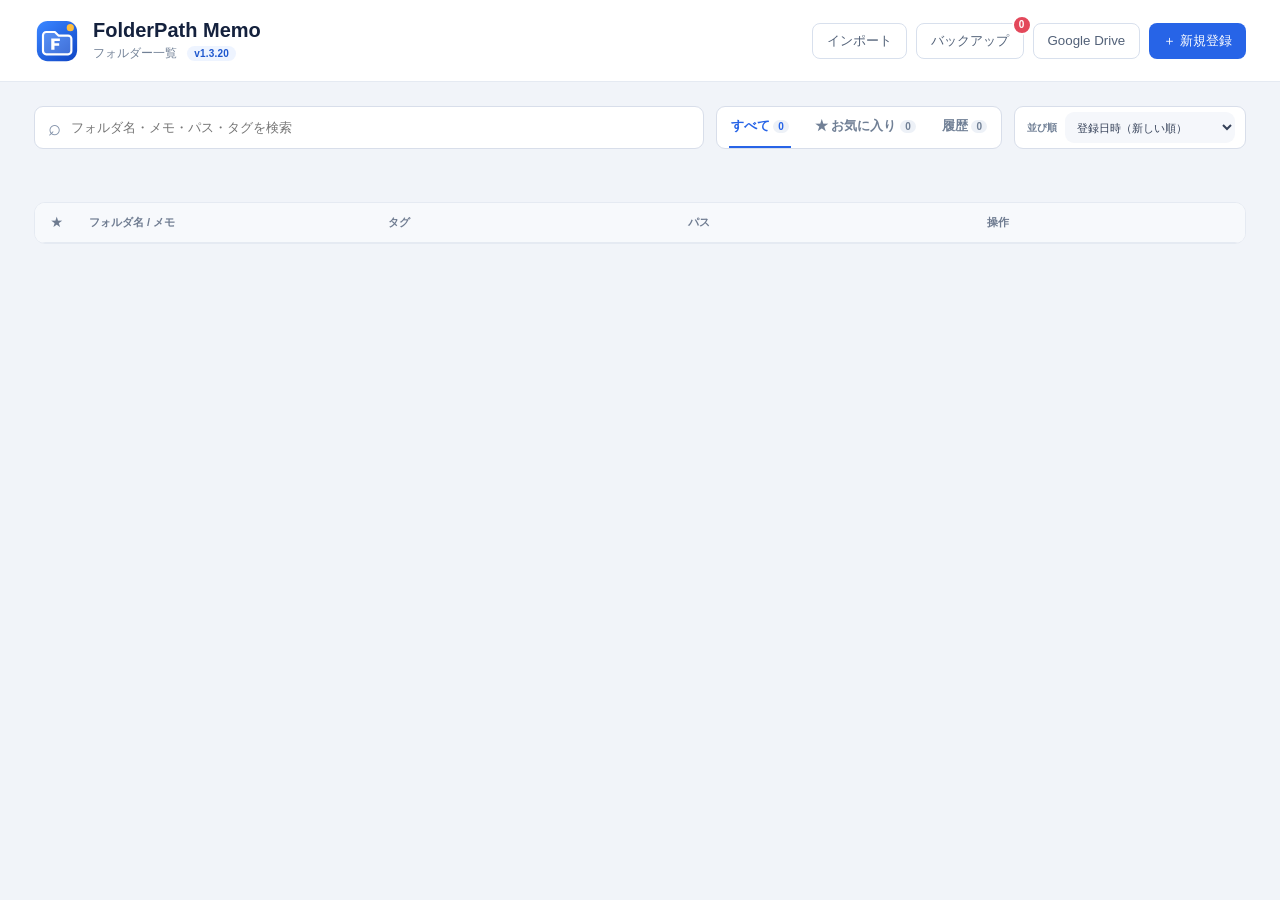
==== commit 1a83977e: "Google Driveは1ファイルを上書きし、最新版を同期するようにする 保存のたびに日時付きのバックアップが増えていたため、Driveには backup-ext_FolderPathMemo.js" ====
--- a/library.html
+++ b/library.html
@@ -9,7 +9,7 @@
   <body>
     <header>
       <div class="brand"><img src="icons/icon.svg" alt="" /><div><h1>FolderPath Memo</h1><p>フォルダー一覧 <span id="appVersion" class="version-badge">v1.3.20</span></p></div></div>
-      <div class="header-actions"><button id="importButton" class="ghost-button" type="button">インポート</button><div class="backup-control"><button id="exportButton" class="ghost-button" type="button">バックアップ</button><span id="backupChangeCount" class="change-badge" title="前回バックアップからの変更件数">0</span></div><button id="driveButton" class="ghost-button" type="button" title="Google Driveに保存・復元">Google Drive</button><button id="addButton" class="primary-button" type="button">＋ 新規登録</button><input id="importInput" type="file" accept="application/json,.json" hidden /></div>
+      <div class="header-actions"><button id="importButton" class="ghost-button" type="button">インポート</button><div class="backup-control"><button id="exportButton" class="ghost-button" type="button">バックアップ</button><span id="backupChangeCount" class="change-badge" title="前回バックアップからの変更件数">0</span></div><button id="driveButton" class="ghost-button" type="button" title="Google Driveと同期">Google Drive</button><button id="addButton" class="primary-button" type="button">＋ 新規登録</button><input id="importInput" type="file" accept="application/json,.json" hidden /></div>
     </header>
     <main>
       <section class="controls">
@@ -56,13 +56,14 @@
     </dialog>
     <dialog id="driveDialog" class="drive-dialog">
       <div class="drive-content">
-        <div class="dialog-header"><div><p class="eyebrow">GOOGLE DRIVE</p><h2>Google Driveに保存</h2></div><button id="closeDriveDialog" class="close-button" type="button" aria-label="閉じる">×</button></div>
+        <div class="dialog-header"><div><p class="eyebrow">GOOGLE DRIVE</p><h2>Google Driveと同期</h2></div><button id="closeDriveDialog" class="close-button" type="button" aria-label="閉じる">×</button></div>
         <p class="drive-status-row">状態: <span id="driveStatus" class="drive-status"></span></p>
         <section class="drive-section">
-          <h3>バックアップ・復元</h3>
-          <p class="drive-hint">指定したGoogle Driveフォルダーにバックアップを保存します。<a id="driveFolderLink" target="_blank" rel="noopener">保存先フォルダーを開く</a></p>
-          <div class="drive-actions"><button id="driveBackupButton" class="primary-button" type="button">Google Driveに保存</button></div>
-          <div class="drive-restore-row"><select id="driveBackupSelect" aria-label="復元するバックアップ"></select><button id="loadDriveBackups" class="ghost-button" type="button">一覧を読み込む</button><button id="driveRestoreButton" class="ghost-button" type="button">復元</button></div>
+          <h3>同期</h3>
+          <p class="drive-hint">指定したGoogle Driveフォルダーの「<span id="driveFileName"></span>」1ファイルに、最新版を上書き保存します。<a id="driveFolderLink" target="_blank" rel="noopener">保存先フォルダーを開く</a></p>
+          <p id="driveRemoteInfo" class="drive-remote-info"></p>
+          <div class="drive-actions"><button id="driveSaveButton" class="primary-button" type="button">Driveに保存（上書き）</button><button id="driveLoadButton" class="ghost-button" type="button">Driveから読み込む</button></div>
+          <label class="drive-auto"><input id="driveAutoSync" type="checkbox" /> 自動で同期する（変更するとDriveへ保存し、画面を開いたときにDriveの新しい版を読み込みます）</label>
         </section>
         <details class="drive-section drive-settings">
           <summary>接続設定（初回のみ）</summary>
--- a/library.css
+++ b/library.css
@@ -19,3 +19,4 @@
 .drive-dialog{width:560px}.drive-content{padding:24px}.dialog-header .eyebrow{margin:0}.drive-status-row{margin:0 0 14px;color:#607089;font-size:12px}.drive-status{font-weight:700;color:#8a5700}.drive-status.connected{color:#1f8a4c}.drive-section{border:1px solid #e6eaf0;border-radius:10px;padding:14px;margin-top:12px}.drive-section h3{margin:0 0 6px;font-size:13px}.drive-settings summary{cursor:pointer;font-size:13px;font-weight:700}.drive-hint{color:#607089;font-size:11px;line-height:1.7;margin:6px 0 10px}ol.drive-hint{padding-left:18px}.drive-actions{display:flex;gap:8px;flex-wrap:wrap}.drive-restore-row,.drive-redirect-row,.drive-client-row{display:flex;gap:8px;align-items:center;margin-top:10px}.drive-restore-row select{flex:1;min-width:0}.drive-redirect-row code{flex:1;min-width:0;overflow-wrap:anywhere;background:#eef2f7;border-radius:4px;padding:6px 8px;font-size:11px}.drive-client-row input{flex:1;min-width:0;margin-top:0!important}.drive-content button:disabled{opacity:.55;cursor:wait}
 .drive-label{display:block;margin-top:12px;color:#607089;font-size:11px;font-weight:700}.drive-label+div{margin-top:5px}.drive-client-row input{height:36px;padding:0 10px;border:1px solid #dce1e9;border-radius:8px;outline:none;font:inherit;font-size:12px}.drive-restore-row select{height:36px;padding:0 8px;border:1px solid #dce1e9;border-radius:8px;background:#fff}
 .drive-client-row+.drive-actions{margin-top:12px}
+.drive-remote-info{margin:0 0 10px;color:#354158;font-size:12px;font-weight:700}.drive-remote-info:empty{display:none}.drive-auto{display:flex;align-items:flex-start;gap:7px;margin-top:12px;color:#59677d;font-size:11px;line-height:1.6;cursor:pointer}.drive-auto input{width:auto;height:auto;margin:3px 0 0!important;padding:0;flex:none}
